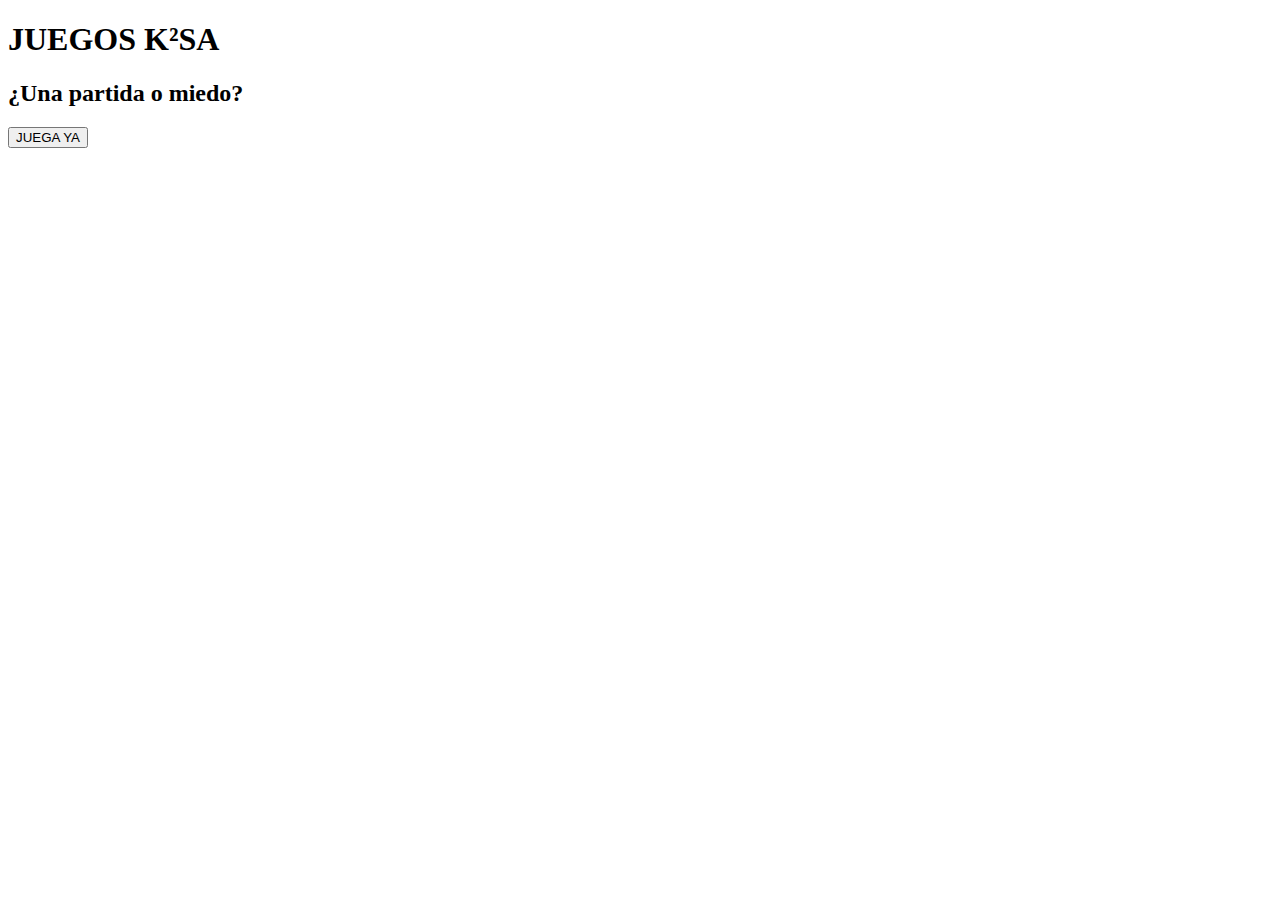
==== index.html @ e592971d "Index" ====
<!DOCTYPE html>
<html lang="es">
<head>
    <meta charset="UTF-8">
    <meta http-equiv="X-UA-Compatible" content="IE=edge">
    <meta name="viewport" content="width=device-width, initial-scale=1.0">
    <meta name="msapplication-TileColor" content>
    <link rel="shortcut icon" href="assets/img/Logo.png" type="image/x-icon">
    <link rel="stylesheet" href="assets/css/index.css">
    <title>K²SA</title>
</head>
<body>
    <h1>JUEGOS K²SA</h1>
    <h2>¿Una partida o miedo?</h2>
    <button>JUEGA YA</button>
</body>
</html>
---- assets/css/index.css ----
@font-face {
    font-family: 'CosmicOcto';
    src: url('../fonts/Cosmic/cosmic.ttf') format('truetype');
}

@font-face {
    font-family: 'TTOctosquares';
    src: url('../fonts/tt_octosquares/TT Octosquares Trial Regular.ttf') format('truetype');
}

:root {
    --fuente-1: 'CosmicOcto', Arial, sans-serif;
    --fuente-2: 'TTOctosquares', Arial, sans-serif;
}

body {
    background: url("assets/img/Background-Desktop.svg") no-repeat center center fixed;
    background-size: cover;
}
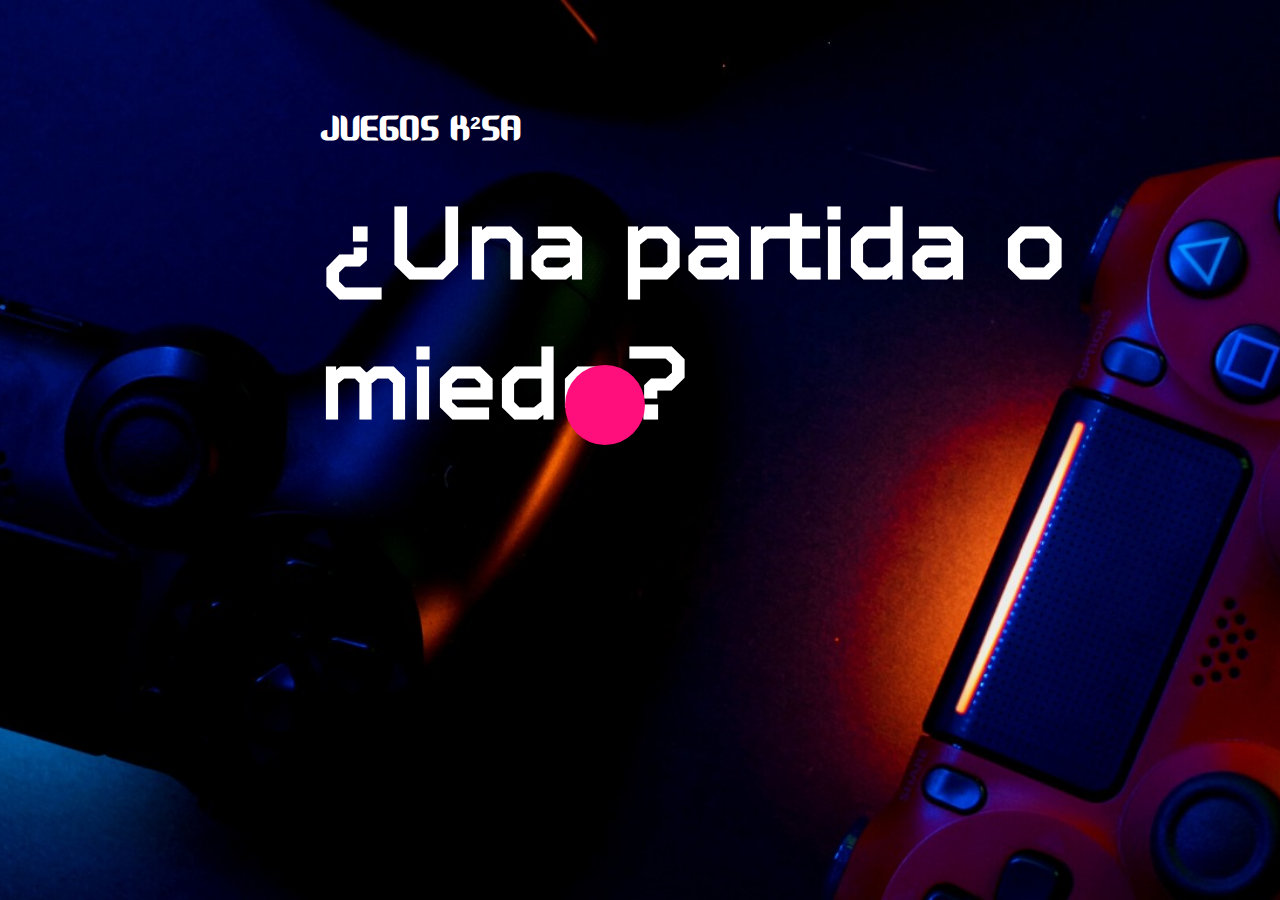
==== commit 2de214b0: "Inedex" ====
--- a/index.html
+++ b/index.html
@@ -12,6 +12,14 @@
 <body>
     <h1>JUEGOS K²SA</h1>
     <h2>¿Una partida o miedo?</h2>
-    <button>JUEGA YA</button>
+	<div class="container">
+		<input type="text" placeholder="Buscar">
+		<div class="btn">
+			<i class="fa fa-search"></i>
+		</div>
+	</div>
+      
+      
+      
 </body>
 </html>
--- a/assets/css/index.css
+++ b/assets/css/index.css
@@ -14,6 +14,80 @@
 }
 
 body {
-    background: url("assets/img/Background-Desktop.svg") no-repeat center center fixed;
+    background: url("../img/Background-Desktop.jpeg") no-repeat center center fixed;
     background-size: cover;
 }
+h1, h2{
+    color: white;
+    position: absolute;
+    left: 25vw;
+}
+
+h1{
+    font-family: var(--fuente-1);
+    top: 10vh;
+}
+
+h2{
+    font-family: var(--fuente-2);
+    top: 10vh;
+    font-size: 100px;
+}
+
+.container {
+	position: absolute;
+	left: 48%;
+	top: 45%;
+	transform: translate(-50%,-50%);
+	padding: 10px;
+}
+
+input {
+	outline: none;
+	box-sizing: border-box;
+	height: 60px;
+	width: 0px;
+	padding: 0 20px;
+	color: #000;
+	border-radius: 50px;
+	font-size: 20px;
+	border: 1px solid #FF0F7B;
+	transition: all .7s ease;
+}
+
+::placeholder {
+	color: grey;
+}
+
+.btn {
+	position: absolute;
+	right: 0px;
+	top: 0px;
+	width: 80px;
+	height: 80px;
+	background: #FF0F7B;
+	line-height: 80px;
+	border-radius: 50%;
+	text-align: center;
+	cursor: pointer;
+	transition: .5s;
+}
+
+.btn i {
+	font-size: 25px;
+	color: white;
+	line-height: 80px;
+	transition: all .7s ease;
+}
+
+.container:hover input {
+	width: 350px;
+}
+
+.container:hover i{
+	transform: rotate(-360deg);
+}
+
+.btn:hover{
+	background: #FF0F7B;
+}
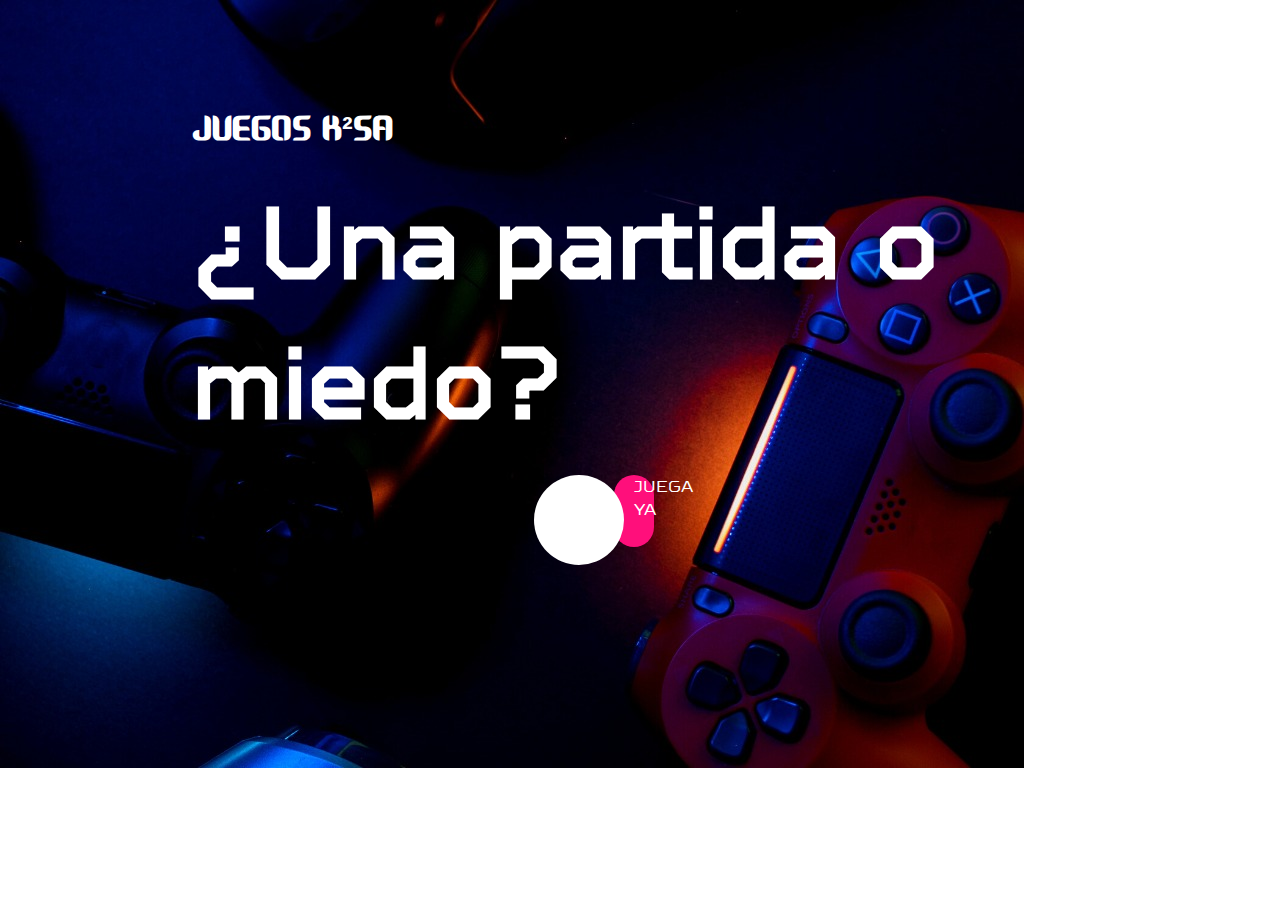
==== commit b8a84ac5: "actualizacion" ====
--- a/index.html
+++ b/index.html
@@ -13,13 +13,10 @@
     <h1>JUEGOS K²SA</h1>
     <h2>¿Una partida o miedo?</h2>
 	<div class="container">
-		<input type="text" placeholder="Buscar">
+        <div class="rectangulo">JUEGA YA</div>
 		<div class="btn">
-			<i class="fa fa-search"></i>
 		</div>
 	</div>
       
-      
-      
 </body>
 </html>
--- a/assets/css/index.css
+++ b/assets/css/index.css
@@ -12,15 +12,20 @@
     --fuente-1: 'CosmicOcto', Arial, sans-serif;
     --fuente-2: 'TTOctosquares', Arial, sans-serif;
 }
+html{
+	margin: 0;
+	padding: 0;
+}
 
 body {
-    background: url("../img/Background-Desktop.jpeg") no-repeat center center fixed;
-    background-size: cover;
+    background: url("../img/Background-Desktop.jpeg") no-repeat;
 }
+
+
 h1, h2{
     color: white;
     position: absolute;
-    left: 25vw;
+    left: 15vw;
 }
 
 h1{
@@ -42,30 +47,37 @@
 	padding: 10px;
 }
 
-input {
+.rectangulo {
+	position: absolute;
+	top: 80px;
 	outline: none;
 	box-sizing: border-box;
-	height: 60px;
-	width: 0px;
+	height: 8vh;
+	width: 0;
 	padding: 0 20px;
-	color: #000;
+	color: white;
+    font-family: var(--fuente-2);
 	border-radius: 50px;
-	font-size: 20px;
-	border: 1px solid #FF0F7B;
+    background-color: #FF0F7B;
 	transition: all .7s ease;
+    text-align: center;
 }
 
-::placeholder {
-	color: grey;
-}
-
+/* This CSS code is styling a button element with the class "btn". It sets the position of the button
+to be absolute, with the top-right corner of the button at the top-right corner of its parent
+element. It also sets the width and height of the button to be 10% of the viewport height, and sets
+the background color to white. The line-height property is used to vertically center the content of
+the button, and the border-radius property creates a circular shape for the button. The text-align
+property centers the content horizontally within the button. The cursor property sets the mouse
+cursor to a pointer when hovering over the button. Finally, the transition property sets the
+duration and easing function for any CSS transitions applied to the button. */
 .btn {
 	position: absolute;
 	right: 0px;
-	top: 0px;
-	width: 80px;
-	height: 80px;
-	background: #FF0F7B;
+	top: 80px;
+	width: 10vh;
+	height: 10vh;
+	background: white;
 	line-height: 80px;
 	border-radius: 50%;
 	text-align: center;
@@ -73,19 +85,9 @@
 	transition: .5s;
 }
 
-.btn i {
-	font-size: 25px;
-	color: white;
-	line-height: 80px;
-	transition: all .7s ease;
-}
 
-.container:hover input {
+.container:hover .rectangulo {
 	width: 350px;
-}
-
-.container:hover i{
-	transform: rotate(-360deg);
 }
 
 .btn:hover{
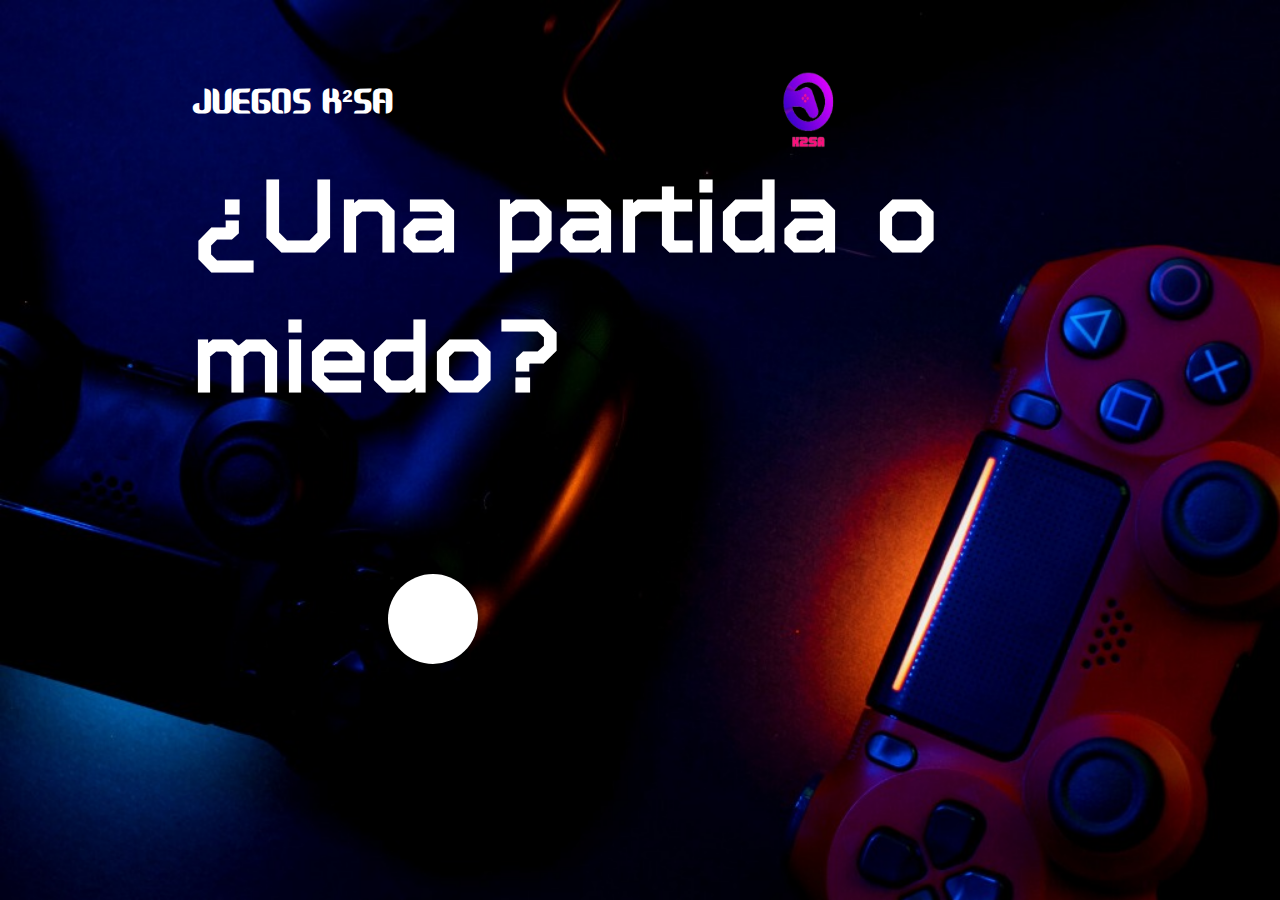
==== commit 97c4850b: "Logos" ====
--- a/index.html
+++ b/index.html
@@ -5,12 +5,13 @@
     <meta http-equiv="X-UA-Compatible" content="IE=edge">
     <meta name="viewport" content="width=device-width, initial-scale=1.0">
     <meta name="msapplication-TileColor" content>
-    <link rel="shortcut icon" href="assets/img/Logo.png" type="image/x-icon">
+    <link rel="shortcut icon" href="assets/img/Logo1.png" type="image/x-icon">
     <link rel="stylesheet" href="assets/css/index.css">
     <title>K²SA</title>
 </head>
 <body>
     <h1>JUEGOS K²SA</h1>
+    <img src="assets/img/Logo.png" alt="Logo">
     <h2>¿Una partida o miedo?</h2>
 	<div class="container">
         <div class="rectangulo">JUEGA YA</div>
--- a/assets/css/index.css
+++ b/assets/css/index.css
@@ -19,6 +19,7 @@
 
 body {
     background: url("../img/Background-Desktop.jpeg") no-repeat;
+	background-size: cover;
 }
 
 
@@ -26,41 +27,50 @@
     color: white;
     position: absolute;
     left: 15vw;
+	right: 15vw;
 }
 
 h1{
     font-family: var(--fuente-1);
-    top: 10vh;
+    top: 7vh;
 }
 
 h2{
     font-family: var(--fuente-2);
-    top: 10vh;
+    top: 7vh;
     font-size: 100px;
 }
-
+img {
+	position: relative;
+	left: 60vw;
+	top:7vh;
+	height: 9vh;
+	width: 5vw;
+}
 .container {
 	position: absolute;
-	left: 48%;
-	top: 45%;
+	left: 35vw;
+	top: 60vh;
 	transform: translate(-50%,-50%);
 	padding: 10px;
 }
 
 .rectangulo {
-	position: absolute;
+	position: relative;
 	top: 80px;
 	outline: none;
 	box-sizing: border-box;
 	height: 8vh;
 	width: 0;
 	padding: 0 20px;
-	color: white;
-    font-family: var(--fuente-2);
 	border-radius: 50px;
     background-color: #FF0F7B;
 	transition: all .7s ease;
-    text-align: center;
+	text-align: center;
+	display: flex;
+	align-items: center;
+	justify-content: center;
+	font-size: 0;
 }
 
 /* This CSS code is styling a button element with the class "btn". It sets the position of the button
@@ -83,13 +93,20 @@
 	text-align: center;
 	cursor: pointer;
 	transition: .5s;
+	box-shadow: 0 0 10px black;
 }
 
 
 .container:hover .rectangulo {
-	width: 350px;
+	width: 250px;
+	font-family: var(--fuente-2);
+	font-size: 15px;
+	font-weight: 600;
+	color: beige;
+
 }
 
 .btn:hover{
 	background: #FF0F7B;
+	font-weight: 600;
 }
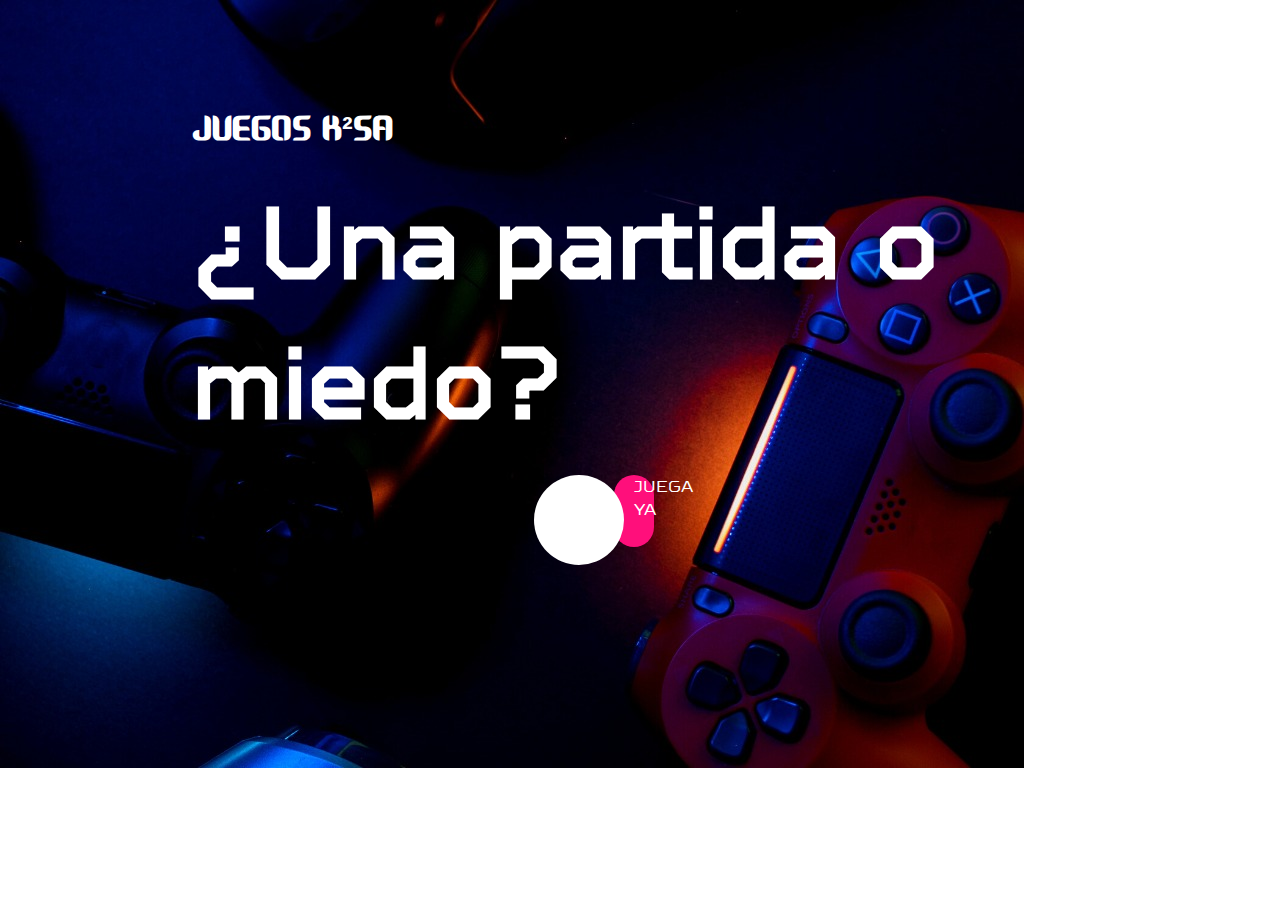
==== commit d2274ca0: "Merge pull request #1 from RiversHyioh/Sarid-Herrera" ====
--- a/index.html
+++ b/index.html
@@ -5,13 +5,12 @@
     <meta http-equiv="X-UA-Compatible" content="IE=edge">
     <meta name="viewport" content="width=device-width, initial-scale=1.0">
     <meta name="msapplication-TileColor" content>
-    <link rel="shortcut icon" href="assets/img/Logo1.png" type="image/x-icon">
+    <link rel="shortcut icon" href="assets/img/Logo.png" type="image/x-icon">
     <link rel="stylesheet" href="assets/css/index.css">
     <title>K²SA</title>
 </head>
 <body>
     <h1>JUEGOS K²SA</h1>
-    <img src="assets/img/Logo.png" alt="Logo">
     <h2>¿Una partida o miedo?</h2>
 	<div class="container">
         <div class="rectangulo">JUEGA YA</div>
--- a/assets/css/index.css
+++ b/assets/css/index.css
@@ -19,7 +19,6 @@
 
 body {
     background: url("../img/Background-Desktop.jpeg") no-repeat;
-	background-size: cover;
 }
 
 
@@ -27,50 +26,41 @@
     color: white;
     position: absolute;
     left: 15vw;
-	right: 15vw;
 }
 
 h1{
     font-family: var(--fuente-1);
-    top: 7vh;
+    top: 10vh;
 }
 
 h2{
     font-family: var(--fuente-2);
-    top: 7vh;
+    top: 10vh;
     font-size: 100px;
 }
-img {
-	position: relative;
-	left: 60vw;
-	top:7vh;
-	height: 9vh;
-	width: 5vw;
-}
+
 .container {
 	position: absolute;
-	left: 35vw;
-	top: 60vh;
+	left: 48%;
+	top: 45%;
 	transform: translate(-50%,-50%);
 	padding: 10px;
 }
 
 .rectangulo {
-	position: relative;
+	position: absolute;
 	top: 80px;
 	outline: none;
 	box-sizing: border-box;
 	height: 8vh;
 	width: 0;
 	padding: 0 20px;
+	color: white;
+    font-family: var(--fuente-2);
 	border-radius: 50px;
     background-color: #FF0F7B;
 	transition: all .7s ease;
-	text-align: center;
-	display: flex;
-	align-items: center;
-	justify-content: center;
-	font-size: 0;
+    text-align: center;
 }
 
 /* This CSS code is styling a button element with the class "btn". It sets the position of the button
@@ -93,20 +83,13 @@
 	text-align: center;
 	cursor: pointer;
 	transition: .5s;
-	box-shadow: 0 0 10px black;
 }
 
 
 .container:hover .rectangulo {
-	width: 250px;
-	font-family: var(--fuente-2);
-	font-size: 15px;
-	font-weight: 600;
-	color: beige;
-
+	width: 350px;
 }
 
 .btn:hover{
 	background: #FF0F7B;
-	font-weight: 600;
 }
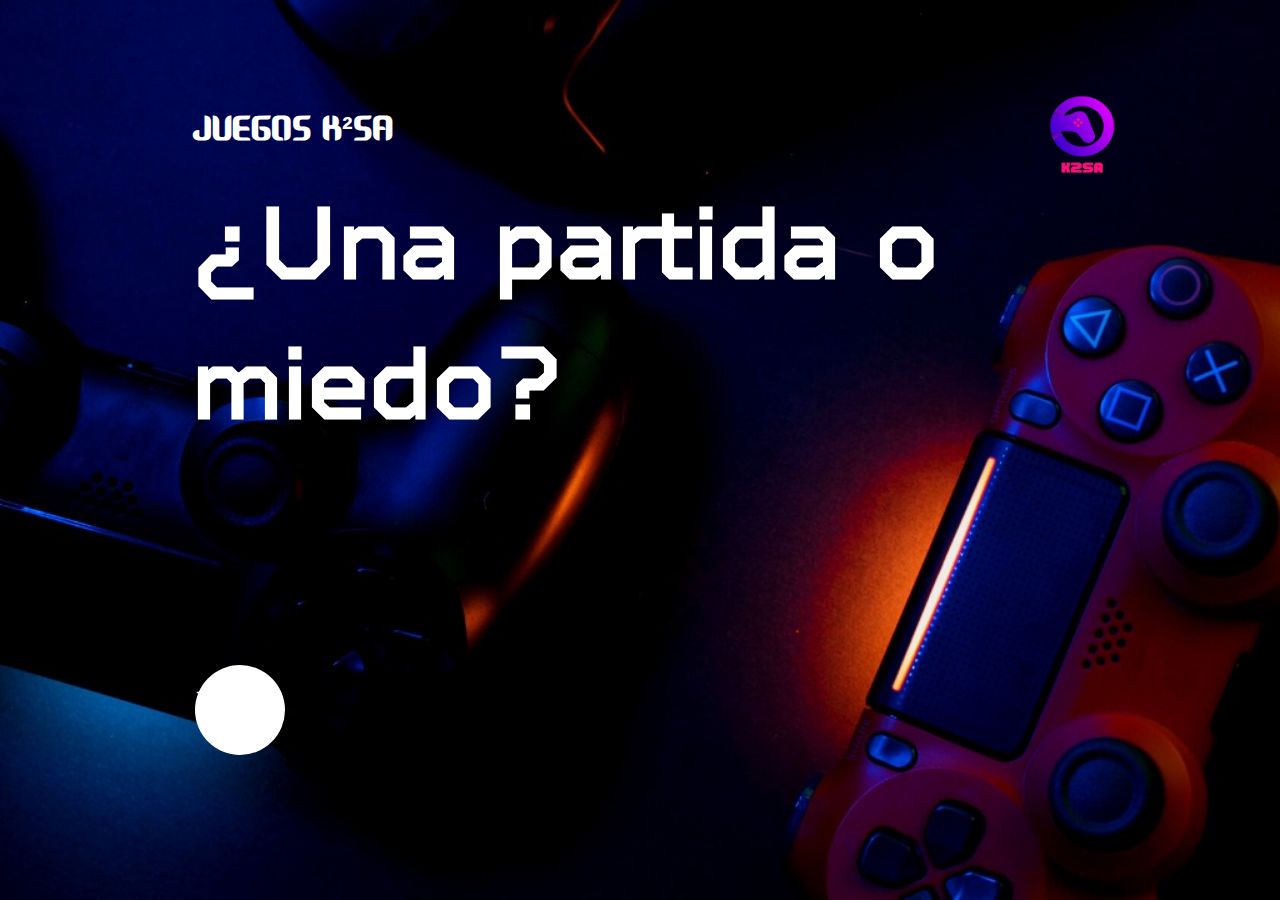
==== commit 7c297a90: "Cambios" ====
--- a/index.html
+++ b/index.html
@@ -11,9 +11,10 @@
 </head>
 <body>
     <h1>JUEGOS K²SA</h1>
+    <img src="assets/img/Logo.png" alt="Logo">
     <h2>¿Una partida o miedo?</h2>
 	<div class="container">
-        <div class="rectangulo">JUEGA YA</div>
+        <div class="rectangulo"><a href="game/index.html">JUEGA YA</a></div>
 		<div class="btn">
 		</div>
 	</div>
--- a/assets/css/index.css
+++ b/assets/css/index.css
@@ -19,8 +19,12 @@
 
 body {
     background: url("../img/Background-Desktop.jpeg") no-repeat;
+	background-size: cover;
 }
-
+a{
+	text-decoration: none;
+	color: white;
+}
 
 h1, h2{
     color: white;
@@ -36,12 +40,20 @@
 h2{
     font-family: var(--fuente-2);
     top: 10vh;
+	right: 10vw;
     font-size: 100px;
+}
+img{
+	position: relative;
+	left: 80vw;
+	top: 9vh;
+	width: 8vw;
+	height: 10vh;
 }
 
 .container {
 	position: absolute;
-	left: 48%;
+	left: 16vw;
 	top: 45%;
 	transform: translate(-50%,-50%);
 	padding: 10px;
@@ -49,7 +61,7 @@
 
 .rectangulo {
 	position: absolute;
-	top: 80px;
+	top: 31vh;
 	outline: none;
 	box-sizing: border-box;
 	height: 8vh;
@@ -58,23 +70,20 @@
 	color: white;
     font-family: var(--fuente-2);
 	border-radius: 50px;
+	padding-top: 12px;
     background-color: #FF0F7B;
 	transition: all .7s ease;
+	display: flex;
+	justify-content: center;
     text-align: center;
+	font-weight: 600;
 }
 
-/* This CSS code is styling a button element with the class "btn". It sets the position of the button
-to be absolute, with the top-right corner of the button at the top-right corner of its parent
-element. It also sets the width and height of the button to be 10% of the viewport height, and sets
-the background color to white. The line-height property is used to vertically center the content of
-the button, and the border-radius property creates a circular shape for the button. The text-align
-property centers the content horizontally within the button. The cursor property sets the mouse
-cursor to a pointer when hovering over the button. Finally, the transition property sets the
-duration and easing function for any CSS transitions applied to the button. */
 .btn {
 	position: absolute;
 	right: 0px;
-	top: 80px;
+	left: 0px;
+	top: 30vh;
 	width: 10vh;
 	height: 10vh;
 	background: white;
@@ -87,9 +96,13 @@
 
 
 .container:hover .rectangulo {
-	width: 350px;
+	display: block;
+	width: 280px;
+
+	
 }
 
 .btn:hover{
-	background: #FF0F7B;
+	background: white;
+	transition: all .7s ease;
 }
